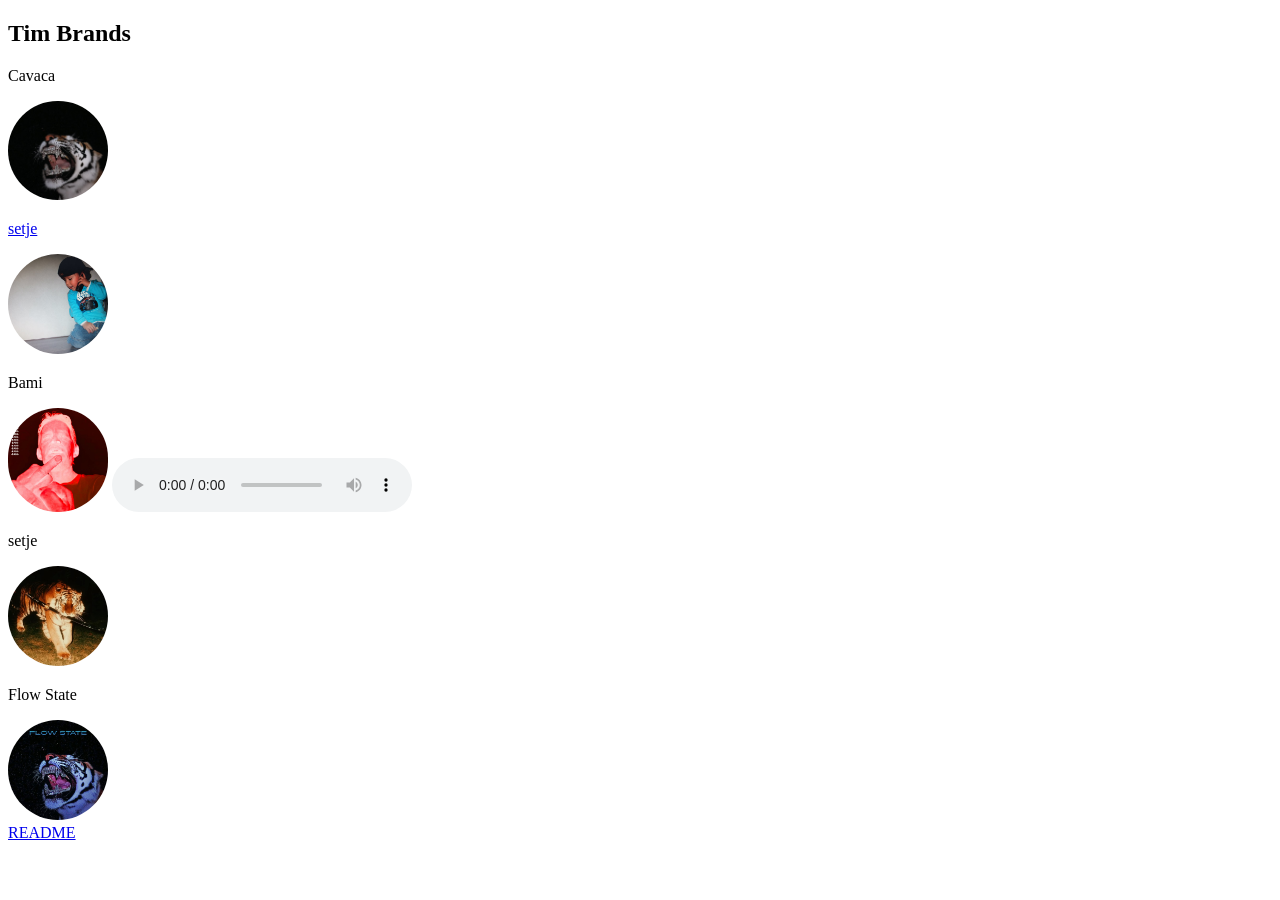
==== index.html @ af46ac21 "Grote update" ====
<!DOCTYPE html>
<html lang="en">
<head>
    <meta charset="UTF-8">
    <meta name="viewport" content="width=device-width, initial-scale=1.0">
    <title>Tim Brands</title>
    <link rel="stylesheet" href="style.css"> 
</head>
<body>
    
    <article>
    
     <h1>Tim Brands</h1>
     <p>Cavaca</p>
    <a href="pagina.html">
     <img src="assets/images/WhatsApp Image 2026-09-09 at 10.43.16.jpeg" a/>
     <p>setje</p>
    <a href="pagina2.html">
        <img src="assets/images/image.png" alt="image"a/></a>
     <p>Bami</p>
      <img src="assets/images/bamii.jpg" alt="Bami">
    <audio controls>
        <source src="assets/geluid/BAMI.mp3" type="audio/mp3">
    </audio>
     <p>setje</p>
    <a href="pagina3.html">
        <img src="assets/images/a937256b-02ed-45a4-a8c7-3f97fd3dcb07.jpg" alt="image"a/></a>
     <p>Flow State</p>
    <a href="https://on.soundcloud.com/6f1r5mSzywfcaquycA">
        <img src="assets/images/WhatsApp Image 2026-01-17 at 12.46.58.jpeg" alt="Flow State"></a>
    </article>

    <a href="README.md">README</a>
   
</body>
</html>
---- style.css ----
img{
    width: 100px;
    height: auto;
    border-radius: 100px;
}
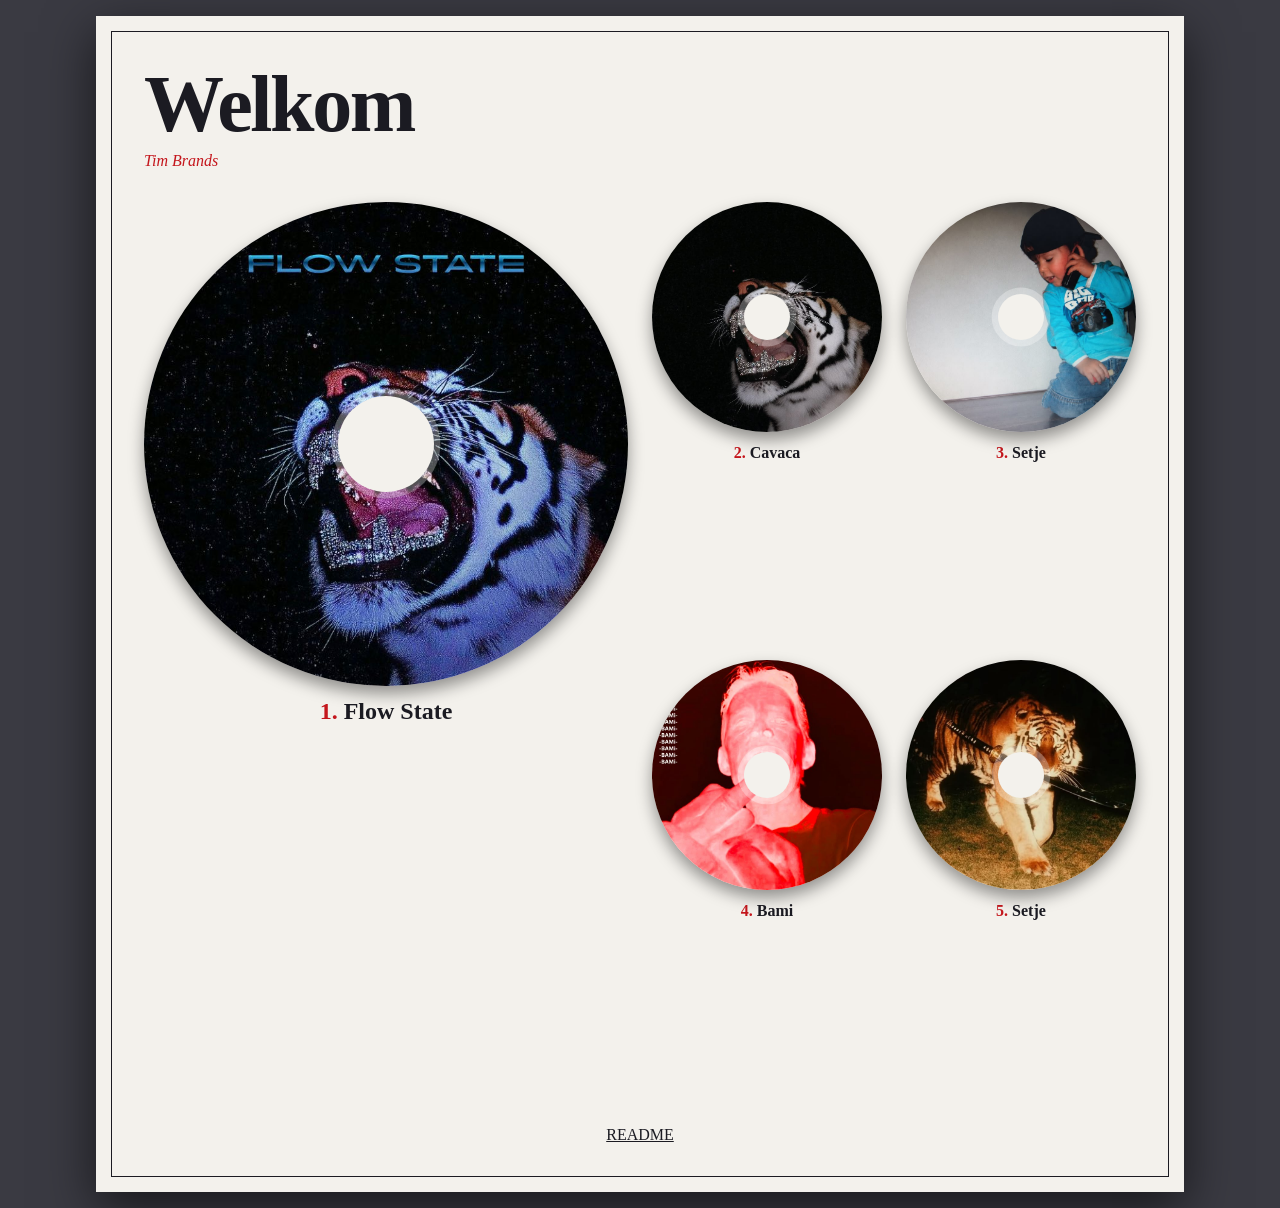
==== commit f7caf03b: "Update index.html" ====
--- a/index.html
+++ b/index.html
@@ -1,36 +1,67 @@
-        <!DOCTYPE html>
-<html lang="en">
+<!DOCTYPE html>
+<html lang="nl">
 <head>
     <meta charset="UTF-8">
     <meta name="viewport" content="width=device-width, initial-scale=1.0">
-    <title>Tim Brands</title>
-    <link rel="stylesheet" href="style.css"> 
+    <title>Welkom</title>
+    <link rel="stylesheet" href="style.css">
 </head>
 <body>
-    
-    <article>
-    
-     <h1>Tim Brands</h1>
-     <p>Cavaca</p>
-    <a href="pagina.html">
-     <img src="assets/images/WhatsApp Image 2026-09-09 at 10.43.16.jpeg" a/>
-     <p>setje</p>
-    <a href="pagina2.html">
-        <img src="assets/images/image.png" alt="image"a/></a>
-     <p>Bami</p>
-      <img src="assets/images/bamii.jpg" alt="Bami">
-    <audio controls>
-        <source src="assets/geluid/BAMI.mp3" type="audio/mp3">
-    </audio>
-     <p>setje</p>
-    <a href="pagina3.html">
-        <img src="assets/images/a937256b-02ed-45a4-a8c7-3f97fd3dcb07.jpg" alt="image"a/></a>
-     <p>Flow State</p>
-    <a href="https://on.soundcloud.com/6f1r5mSzywfcaquycA">
-        <img src="assets/images/WhatsApp Image 2026-01-17 at 12.46.58.jpeg" alt="Flow State"></a>
-    </article>
 
-    <a href="README.md">README</a>
-   
+    <main class="boekje">
+
+        <header>
+            <h1>Welkom</h1>
+            <p>Tim Brands</p>
+        </header>
+
+        <section class="tracks">
+
+            <figure class="groot">
+                <a class="disc" href="https://on.soundcloud.com/6f1r5mSzywfcaquycA" aria-label="Flow State beluisteren op SoundCloud">
+                    <img src="assets/images/WhatsApp%20Image%202026-01-17%20at%2012.46.58.jpeg" alt="Hoes van Flow State: een tijger met diamanten tanden op een zwarte achtergrond">
+                </a>
+                <figcaption>Flow State</figcaption>
+            </figure>
+
+            <figure>
+                <a class="disc" href="https://on.soundcloud.com/ayaBrdO5UiDS3gHGfw" aria-label="Cavaca beluisteren op SoundCloud">
+                    <img src="assets/images/WhatsApp%20Image%202026-09-09%20at%2010.43.16.jpeg" alt="Hoes van Cavaca: een tijger met glimmende tanden op een zwarte achtergrond">
+                </a>
+                <figcaption>Cavaca</figcaption>
+            
+            </figure>
+
+            <figure>
+                <a class="disc" href="https://on.soundcloud.com/Q3WvW6W46OiiG2Fvrd" aria-label="Setje beluisteren op SoundCloud">
+                    <img src="assets/images/image.png" alt="Hoes van een setje: een kind met een pet dat aan de telefoon zit">
+                </a>
+                <figcaption>Setje</figcaption>
+                <iframe title="SoundCloud-speler" src="https://w.soundcloud.com/player/?url=https%3A//on.soundcloud.com/Q3WvW6W46OiiG2Fvrd&amp;visual=false&amp;show_comments=false" loading="lazy"></iframe>
+            </figure>
+
+            <figure>
+                <div class="disc">
+                    <img src="assets/images/bamii.jpg" alt="Hoes van Bami: een rood getint portret met de tekst -BAMI- erboven">
+                </div>
+                <figcaption>Bami</figcaption>
+            </figure>
+
+            <figure>
+                <a class="disc" href="https://soundcloud.com/mr-applejuice010/usbae-select-set?si=06223001ce2b4aa1bcfb086d5aa0bc2f&amp;utm_source=clipboard&amp;utm_medium=text&amp;utm_campaign=social_sharing" aria-label="USBAE select set beluisteren op SoundCloud">
+                    <img src="assets/images/a937256b-02ed-45a4-a8c7-3f97fd3dcb07.jpg" alt="Hoes van USBAE: een tijger met een zwaard in zijn bek in het donker">
+                </a>
+                <figcaption>Setje</figcaption>
+                <iframe title="SoundCloud-speler" src="https://w.soundcloud.com/player/?url=https%3A//soundcloud.com/mr-applejuice010/usbae-select-set&amp;visual=false&amp;show_comments=false" loading="lazy"></iframe>
+            </figure>
+
+        </section>
+
+        <footer>
+            <a href="README.md">README</a>
+        </footer>
+
+    </main>
+
 </body>
 </html>
--- a/style.css
+++ b/style.css
@@ -1,5 +1,149 @@
-img{
-    width: 100px;
-    height: auto;
-    border-radius: 100px;
+/* Kleuren: licht en donker via prefers-color-scheme */
+:root {
+    --tafel: #3a3a42;
+    --papier: #f3f1ec;
+    --tekst: #1b1b22;
+    --accent: #c4161c;
+}
+
+@media (prefers-color-scheme: dark) {
+    :root {
+        --tafel: #050509;
+        --papier: #14151c;
+        --tekst: #eceae6;
+        --accent: #ff4a4f;
+    }
+}
+
+body {
+    margin: 0;
+    padding: 1rem;
+    background: var(--tafel);
+    color: var(--tekst);
+    font-family: Georgia, serif;
+}
+
+a {
+    color: inherit;
+}
+
+a:focus-visible {
+    outline: 3px solid var(--accent);
+    outline-offset: 4px;
+}
+
+/* De bladzijde van het cd-boekje */
+.boekje {
+    max-width: 62rem;
+    margin: 0 auto;
+    padding: 2rem;
+    background: var(--papier);
+    box-shadow: 0 1rem 3rem rgba(0, 0, 0, 0.6);
+    outline: 1px solid var(--tekst);
+    outline-offset: -1rem;
+}
+
+h1 {
+    margin: 0;
+    font-size: clamp(2.5rem, 9vw, 5rem);
+    line-height: 1;
+    letter-spacing: -0.03em;
+}
+
+header p {
+    margin: 0.5rem 0 2rem;
+    color: var(--accent);
+    font-style: italic;
+}
+
+/* Grid met cd's */
+.tracks {
+    display: grid;
+    grid-template-columns: 1fr;
+    gap: 1.5rem;
+    counter-reset: nummer;
+}
+
+figure {
+    margin: 0;
+    counter-increment: nummer;
+}
+
+/* Elke afbeelding is een ronde cd met een gat in het midden */
+.disc {
+    display: block;
+    position: relative;
+}
+
+.disc img {
+    display: block;
+    width: 100%;
+    aspect-ratio: 1;
+    object-fit: cover;
+    border-radius: 50%;
+    box-shadow: 0 0.5rem 1rem rgba(0, 0, 0, 0.4);
+}
+
+.disc::after {
+    content: "";
+    position: absolute;
+    inset: 40%;
+    border-radius: 50%;
+    background: var(--papier);
+    box-shadow: 0 0 0 0.4rem rgba(255, 255, 255, 0.3);
+}
+
+/* Tracknummer en titel, zoals in een boekje */
+figcaption {
+    margin-top: 0.75rem;
+    text-align: center;
+    font-weight: bold;
+}
+
+figcaption::before {
+    content: counter(nummer) ". ";
+    color: var(--accent);
+}
+
+iframe {
+    display: block;
+    width: 100%;
+    height: 166px;
+    margin-top: 0.5rem;
+    border: 0;
+}
+
+footer {
+    margin-top: 2rem;
+    text-align: center;
+}
+
+/* Tablet: 2 kolommen, Flow State over de volle breedte */
+@media (min-width: 30rem) {
+    .tracks {
+        grid-template-columns: repeat(2, 1fr);
+    }
+
+    .groot {
+        grid-column: span 2;
+    }
+}
+
+/* Groter scherm: 4 kolommen, Flow State is de grote cd */
+@media (min-width: 50rem) {
+    .boekje {
+        padding: 3rem;
+    }
+
+    .tracks {
+        grid-template-columns: repeat(4, 1fr);
+    }
+
+    .groot {
+        grid-row: span 2;
+    }
+
+    .groot figcaption {
+        font-size: 1.5rem;
+    }
 }
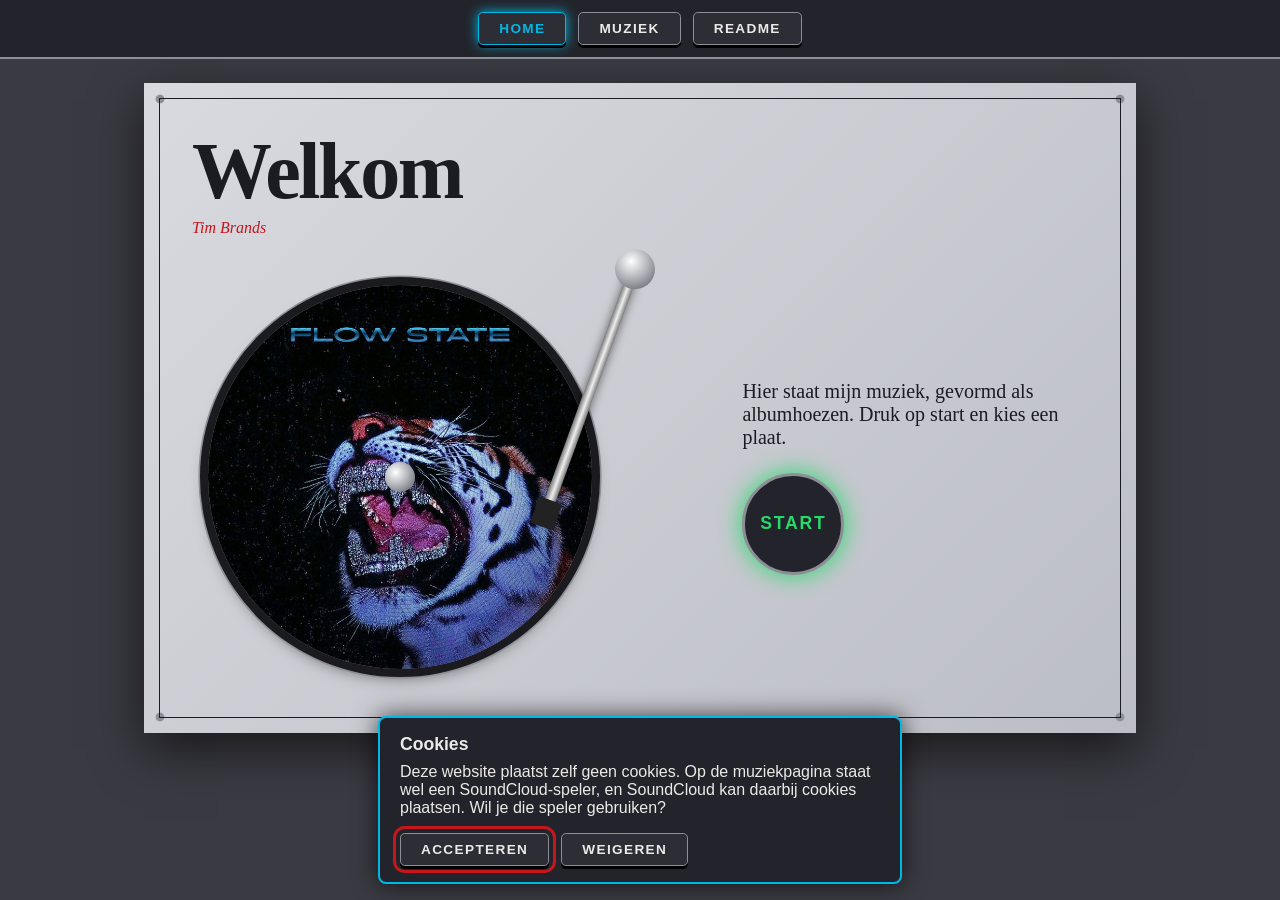
==== commit def1e96c: "update na dit weekend weekend van 3 en 4 oktober" ====
--- a/index.html
+++ b/index.html
@@ -5,63 +5,49 @@
     <meta name="viewport" content="width=device-width, initial-scale=1.0">
     <title>Welkom</title>
     <link rel="stylesheet" href="style.css">
+    <script src="cookies.js" defer></script>
 </head>
 <body>
 
-    <main class="boekje">
+    <nav aria-label="Hoofdmenu">
+        <a href="index.html" aria-current="page">Home</a>
+        <a href="muziek.html">Muziek</a>
+        <a href="README.md">README</a>
+    </nav>
+
+    <main class="draaitafel">
 
         <header>
             <h1>Welkom</h1>
             <p>Tim Brands</p>
         </header>
 
-        <section class="tracks">
+        <section class="deck">
 
-            <figure class="groot">
-                <a class="disc" href="https://on.soundcloud.com/6f1r5mSzywfcaquycA" aria-label="Flow State beluisteren op SoundCloud">
+            <div class="platter">
+                <div class="disc draait">
                     <img src="assets/images/WhatsApp%20Image%202026-01-17%20at%2012.46.58.jpeg" alt="Hoes van Flow State: een tijger met diamanten tanden op een zwarte achtergrond">
-                </a>
-                <figcaption>Flow State</figcaption>
-            </figure>
+                </div>
+                <span class="toonarm" aria-hidden="true"></span>
+            </div>
 
-            <figure>
-                <a class="disc" href="https://on.soundcloud.com/ayaBrdO5UiDS3gHGfw" aria-label="Cavaca beluisteren op SoundCloud">
-                    <img src="assets/images/WhatsApp%20Image%202026-09-09%20at%2010.43.16.jpeg" alt="Hoes van Cavaca: een tijger met glimmende tanden op een zwarte achtergrond">
-                </a>
-                <figcaption>Cavaca</figcaption>
-            
-            </figure>
-
-            <figure>
-                <a class="disc" href="https://on.soundcloud.com/Q3WvW6W46OiiG2Fvrd" aria-label="Setje beluisteren op SoundCloud">
-                    <img src="assets/images/image.png" alt="Hoes van een setje: een kind met een pet dat aan de telefoon zit">
-                </a>
-                <figcaption>Setje</figcaption>
-                <iframe title="SoundCloud-speler" src="https://w.soundcloud.com/player/?url=https%3A//on.soundcloud.com/Q3WvW6W46OiiG2Fvrd&amp;visual=false&amp;show_comments=false" loading="lazy"></iframe>
-            </figure>
-
-            <figure>
-                <div class="disc">
-                    <img src="assets/images/bamii.jpg" alt="Hoes van Bami: een rood getint portret met de tekst -BAMI- erboven">
-                </div>
-                <figcaption>Bami</figcaption>
-            </figure>
-
-            <figure>
-                <a class="disc" href="https://soundcloud.com/mr-applejuice010/usbae-select-set?si=06223001ce2b4aa1bcfb086d5aa0bc2f&amp;utm_source=clipboard&amp;utm_medium=text&amp;utm_campaign=social_sharing" aria-label="USBAE select set beluisteren op SoundCloud">
-                    <img src="assets/images/a937256b-02ed-45a4-a8c7-3f97fd3dcb07.jpg" alt="Hoes van USBAE: een tijger met een zwaard in zijn bek in het donker">
-                </a>
-                <figcaption>Setje</figcaption>
-                <iframe title="SoundCloud-speler" src="https://w.soundcloud.com/player/?url=https%3A//soundcloud.com/mr-applejuice010/usbae-select-set&amp;visual=false&amp;show_comments=false" loading="lazy"></iframe>
-            </figure>
+            <div class="bediening">
+                <p>Hier staat mijn muziek, gevormd als albumhoezen. Druk op start en kies een plaat.</p>
+                <a class="start" href="muziek.html">Start</a>
+            </div>
 
         </section>
 
-        <footer>
-            <a href="README.md">README</a>
-        </footer>
-
     </main>
 
+    <dialog class="cookies" aria-labelledby="cookie-titel">
+        <h2 id="cookie-titel">Cookies</h2>
+        <p>Deze website plaatst zelf geen cookies. Op de muziekpagina staat wel een SoundCloud-speler, en SoundCloud kan daarbij cookies plaatsen. Wil je die speler gebruiken?</p>
+        <form method="dialog">
+            <button type="submit" data-keuze="ja">Accepteren</button>
+            <button type="submit" data-keuze="nee">Weigeren</button>
+        </form>
+    </dialog>
+
 </body>
-</html>+</html>
--- a/style.css
+++ b/style.css
@@ -1,23 +1,30 @@
-/* Kleuren: licht en donker via prefers-color-scheme */
+/* Kleuren: licht is de standaard, donker volgt de instelling van het apparaat */
 :root {
     --tafel: #3a3a42;
-    --papier: #f3f1ec;
+    --plint: #d9dadf;
+    --plint-donker: #bcbec6;
     --tekst: #1b1b22;
     --accent: #c4161c;
+    --balk: #23242b;
+    --led: #00b8e6;
+    --play: #27d96b;
+    --plaat: #1a1a1f;
+    --metaal: #8d8f97;
 }
 
 @media (prefers-color-scheme: dark) {
     :root {
         --tafel: #050509;
-        --papier: #14151c;
+        --plint: #14151c;
+        --plint-donker: #0d0e13;
         --tekst: #eceae6;
         --accent: #ff4a4f;
+        --led: #00d4ff;
     }
 }
 
 body {
     margin: 0;
-    padding: 1rem;
     background: var(--tafel);
     color: var(--tekst);
     font-family: Georgia, serif;
@@ -27,20 +34,74 @@
     color: inherit;
 }
 
-a:focus-visible {
+a:focus-visible,
+button:focus-visible {
     outline: 3px solid var(--accent);
     outline-offset: 4px;
 }
 
-/* De bladzijde van het cd-boekje */
-.boekje {
-    max-width: 62rem;
-    margin: 0 auto;
+/* Balk bovenin, als de knoppenstrip van een draaitafel */
+nav {
+    position: sticky;
+    top: 0;
+    z-index: 1;
+    display: flex;
+    justify-content: center;
+    gap: 0.75rem;
+    padding: 0.75rem 1rem;
+    background: var(--balk);
+    border-bottom: 2px solid var(--metaal);
+}
+
+/* Knoppen (menu en cookies) zien eruit als drukknoppen */
+nav a,
+.cookies button {
+    padding: 0.5rem 1.25rem;
+    border: 1px solid var(--metaal);
+    border-radius: 0.3rem;
+    background: #2c2d35;
+    color: #eceae6;
+    box-shadow: 0 3px 0 #000;
+    font: bold 0.85rem Arial, sans-serif;
+    letter-spacing: 0.1em;
+    text-transform: uppercase;
+    text-decoration: none;
+    cursor: pointer;
+}
+
+/* De pagina waar je op zit krijgt een brandend ledlampje */
+nav a[aria-current="page"] {
+    border-color: var(--led);
+    color: var(--led);
+    box-shadow: 0 3px 0 #000, 0 0 0.75rem var(--led);
+}
+
+/* De plint van de draaitafel, met vier schroeven in de hoeken */
+.draaitafel {
+    width: min(62rem, calc(100% - 2rem));
+    margin: 1.5rem auto;
     padding: 2rem;
-    background: var(--papier);
+    box-sizing: border-box;
+    background:
+        radial-gradient(circle, var(--metaal) 0 0.25rem, transparent 0.3rem) left 0.5rem top 0.5rem / 1rem 1rem no-repeat,
+        radial-gradient(circle, var(--metaal) 0 0.25rem, transparent 0.3rem) right 0.5rem top 0.5rem / 1rem 1rem no-repeat,
+        radial-gradient(circle, var(--metaal) 0 0.25rem, transparent 0.3rem) left 0.5rem bottom 0.5rem / 1rem 1rem no-repeat,
+        radial-gradient(circle, var(--metaal) 0 0.25rem, transparent 0.3rem) right 0.5rem bottom 0.5rem / 1rem 1rem no-repeat,
+        linear-gradient(135deg, var(--plint), var(--plint-donker));
     box-shadow: 0 1rem 3rem rgba(0, 0, 0, 0.6);
     outline: 1px solid var(--tekst);
     outline-offset: -1rem;
+}
+
+/* Donker: de draaitafel krijgt de felle ledkleuren van een cdj */
+@media (prefers-color-scheme: dark) {
+    .draaitafel {
+        box-shadow:
+            0 0 0 0.3rem #00d4ff,
+            0 0 1.5rem 0.5rem #00d4ff,
+            0 0 4rem 1.5rem #ff2d95,
+            0 0 8rem 3rem #7a2cff;
+    }
 }
 
 h1 {
@@ -56,20 +117,7 @@
     font-style: italic;
 }
 
-/* Grid met cd's */
-.tracks {
-    display: grid;
-    grid-template-columns: 1fr;
-    gap: 1.5rem;
-    counter-reset: nummer;
-}
-
-figure {
-    margin: 0;
-    counter-increment: nummer;
-}
-
-/* Elke afbeelding is een ronde cd met een gat in het midden */
+/* Elke afbeelding is een plaat op een draaitafel, met een spil in het midden */
 .disc {
     display: block;
     position: relative;
@@ -81,28 +129,47 @@
     aspect-ratio: 1;
     object-fit: cover;
     border-radius: 50%;
-    box-shadow: 0 0.5rem 1rem rgba(0, 0, 0, 0.4);
-}
-
+    box-shadow: 0 0 0 0.5rem var(--plaat), 0 0 0 0.6rem var(--metaal), 0 0.5rem 1rem rgba(0, 0, 0, 0.5);
+}
+
+/* Groeven van de plaat */
+.disc::before {
+    content: "";
+    position: absolute;
+    inset: 0;
+    border-radius: 50%;
+    background: repeating-radial-gradient(circle, transparent 0 0.2rem, rgba(0, 0, 0, 0.15) 0.2rem 0.25rem);
+}
+
+/* Spil */
 .disc::after {
     content: "";
     position: absolute;
-    inset: 40%;
-    border-radius: 50%;
-    background: var(--papier);
-    box-shadow: 0 0 0 0.4rem rgba(255, 255, 255, 0.3);
-}
-
-/* Tracknummer en titel, zoals in een boekje */
+    inset: 46%;
+    border-radius: 50%;
+    background: radial-gradient(circle at 35% 35%, #fff, #9a9ca3 60%, #55565c);
+}
+
+/* Grid met platen */
+.tracks {
+    display: grid;
+    grid-template-columns: 1fr;
+    gap: 2rem;
+}
+
+figure {
+    margin: 0;
+}
+
 figcaption {
-    margin-top: 0.75rem;
+    margin-top: 1rem;
     text-align: center;
     font-weight: bold;
 }
 
-figcaption::before {
-    content: counter(nummer) ". ";
-    color: var(--accent);
+/* Een speler zonder adres (nog niet geaccepteerd) laten we niet zien */
+iframe:not([src]) {
+    display: none;
 }
 
 iframe {
@@ -113,9 +180,145 @@
     border: 0;
 }
 
-footer {
-    margin-top: 2rem;
-    text-align: center;
+/* Uitleg als de speler is geweigerd */
+.speler-uit {
+    margin: 0.5rem 0 0;
+    font-size: 0.9rem;
+}
+
+.speler-uit button {
+    padding: 0;
+    border: 0;
+    background: none;
+    color: inherit;
+    font: inherit;
+    text-decoration: underline;
+    cursor: pointer;
+}
+
+/* Home: de plaat op het draaiplateau met een toonarm */
+.deck {
+    display: grid;
+    grid-template-columns: 1fr;
+    gap: 2rem;
+    align-items: center;
+}
+
+.platter {
+    position: relative;
+    width: 100%;
+    max-width: 26rem;
+    padding: 1rem;
+    box-sizing: border-box;
+}
+
+.toonarm {
+    position: absolute;
+    top: 0;
+    right: 0;
+    width: 0.7rem;
+    height: 62%;
+    border-radius: 0.35rem;
+    background: linear-gradient(90deg, #777, #eee, #777);
+    box-shadow: 0 0.3rem 0.6rem rgba(0, 0, 0, 0.5);
+    transform-origin: 50% 0;
+    transform: rotate(20deg);
+}
+
+/* Draaipunt van de toonarm */
+.toonarm::before {
+    content: "";
+    position: absolute;
+    top: -1.25rem;
+    left: 50%;
+    width: 2.5rem;
+    height: 2.5rem;
+    margin-left: -1.25rem;
+    border-radius: 50%;
+    background: radial-gradient(circle at 35% 35%, #fff, #9a9ca3 60%, #55565c);
+}
+
+/* Naaldhouder */
+.toonarm::after {
+    content: "";
+    position: absolute;
+    bottom: -1rem;
+    left: -0.4rem;
+    width: 1.5rem;
+    height: 1.75rem;
+    border-radius: 0.2rem;
+    background: #222;
+}
+
+.bediening p {
+    margin: 0 0 1.5rem;
+    font-size: 1.25rem;
+}
+
+/* Grote startknop met groen ledlicht, zoals de play-knop op een cdj */
+.start {
+    display: grid;
+    place-items: center;
+    width: 6rem;
+    height: 6rem;
+    border: 3px solid var(--metaal);
+    border-radius: 50%;
+    background: var(--balk);
+    color: var(--play);
+    box-shadow: 0 0 1.5rem var(--play);
+    font: bold 1.1rem Arial, sans-serif;
+    letter-spacing: 0.1em;
+    text-transform: uppercase;
+    text-decoration: none;
+}
+
+/* Cookiemelding onderin beeld (cookies.js laat hem zien en onthoudt de keuze) */
+.cookies {
+    position: fixed;
+    inset: auto 1rem 1rem;
+    z-index: 2;
+    max-width: 30rem;
+    margin: 0 auto;
+    padding: 1rem 1.25rem;
+    border: 2px solid var(--led);
+    border-radius: 0.5rem;
+    background: var(--balk);
+    color: #eceae6;
+    box-shadow: 0 0 1.5rem rgba(0, 0, 0, 0.7);
+    font-family: Arial, sans-serif;
+}
+
+.cookies h2 {
+    margin: 0 0 0.5rem;
+    font-size: 1.1rem;
+}
+
+.cookies p {
+    margin: 0 0 1rem;
+}
+
+.cookies form {
+    display: flex;
+    gap: 0.75rem;
+}
+
+/* Platen draaien alleen als de bezoeker daar tegen kan */
+@media (prefers-reduced-motion: no-preference) {
+    @keyframes draai {
+        to {
+            transform: rotate(360deg);
+        }
+    }
+
+    .disc img {
+        animation: draai 6s linear infinite paused;
+    }
+
+    .disc:hover img,
+    .disc:focus-visible img,
+    .draait img {
+        animation-play-state: running;
+    }
 }
 
 /* Tablet: 2 kolommen, Flow State over de volle breedte */
@@ -129,9 +332,9 @@
     }
 }
 
-/* Groter scherm: 4 kolommen, Flow State is de grote cd */
+/* Groter scherm: 4 kolommen, Flow State is de grote plaat */
 @media (min-width: 50rem) {
-    .boekje {
+    .draaitafel {
         padding: 3rem;
     }
 
@@ -146,4 +349,12 @@
     .groot figcaption {
         font-size: 1.5rem;
     }
-}+
+    .deck {
+        grid-template-columns: 3fr 2fr;
+    }
+
+    .toonarm {
+        right: -2rem;
+    }
+}
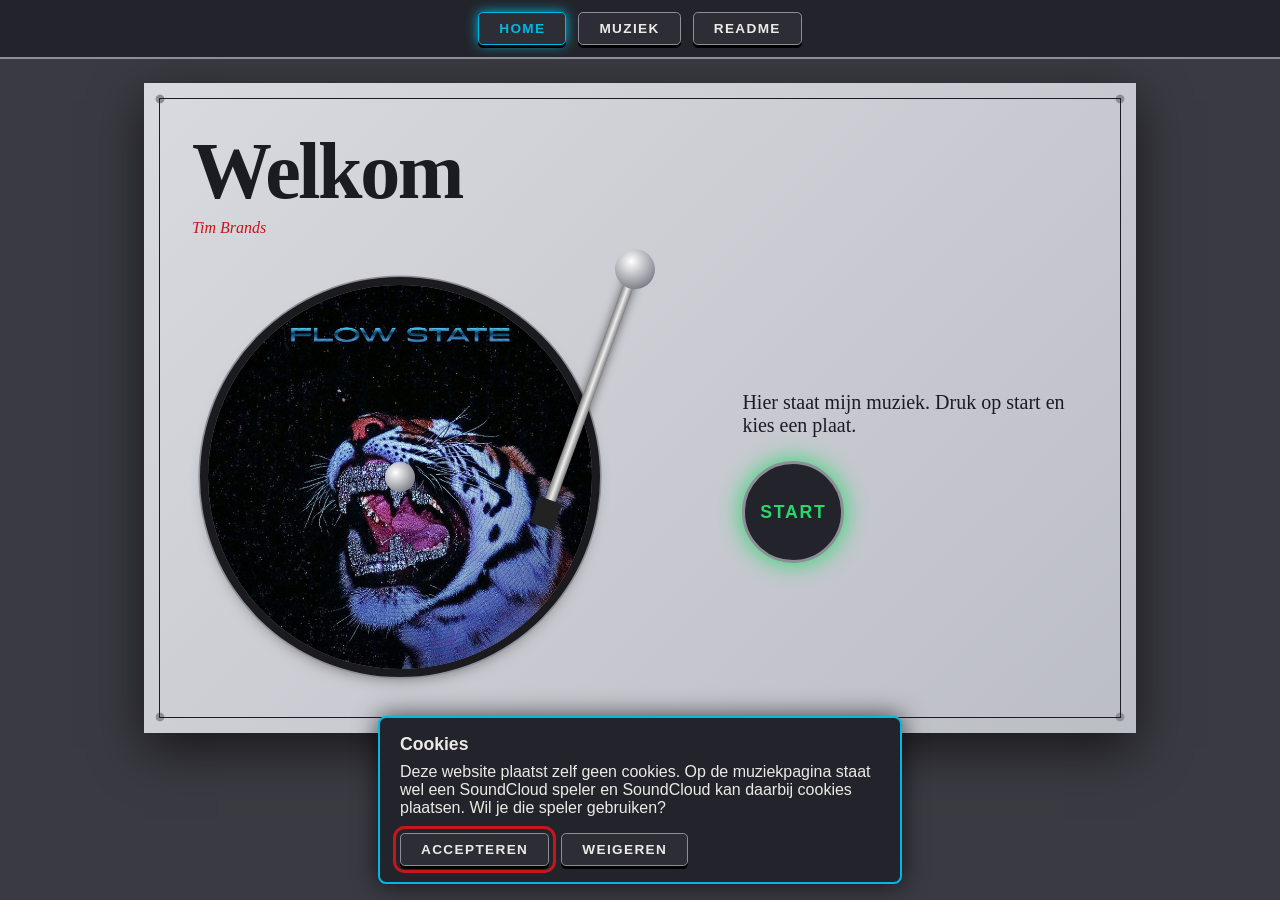
==== commit 9b0bf36f: "alts" ====
--- a/index.html
+++ b/index.html
@@ -32,7 +32,7 @@
             </div>
 
             <div class="bediening">
-                <p>Hier staat mijn muziek, gevormd als albumhoezen. Druk op start en kies een plaat.</p>
+                <p>Hier staat mijn muziek. Druk op start en kies een plaat.</p>
                 <a class="start" href="muziek.html">Start</a>
             </div>
 
@@ -42,7 +42,7 @@
 
     <dialog class="cookies" aria-labelledby="cookie-titel">
         <h2 id="cookie-titel">Cookies</h2>
-        <p>Deze website plaatst zelf geen cookies. Op de muziekpagina staat wel een SoundCloud-speler, en SoundCloud kan daarbij cookies plaatsen. Wil je die speler gebruiken?</p>
+        <p>Deze website plaatst zelf geen cookies. Op de muziekpagina staat wel een SoundCloud speler en SoundCloud kan daarbij cookies plaatsen. Wil je die speler gebruiken?</p>
         <form method="dialog">
             <button type="submit" data-keuze="ja">Accepteren</button>
             <button type="submit" data-keuze="nee">Weigeren</button>
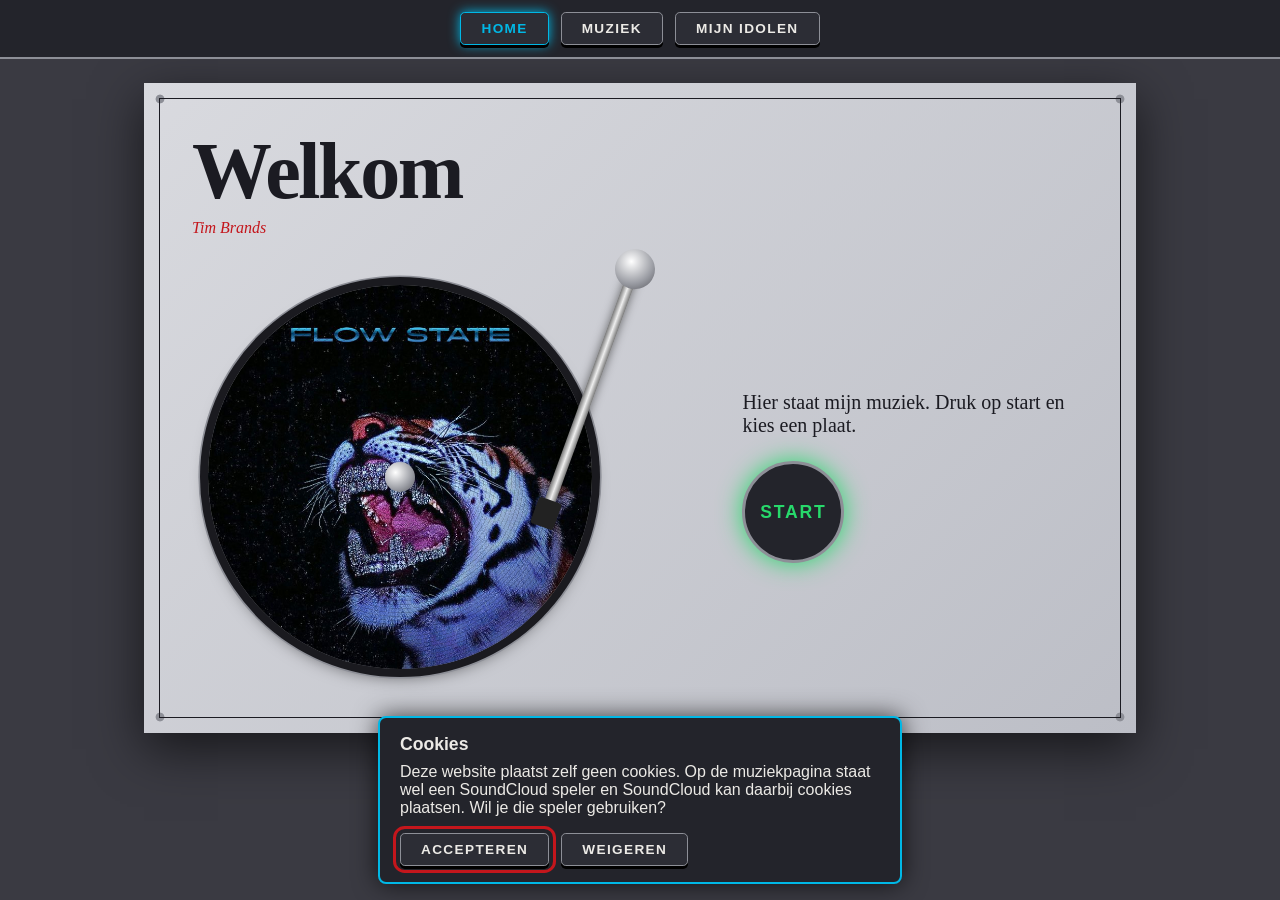
==== commit 4e5b3cfa: "songteksten er in" ====
--- a/index.html
+++ b/index.html
@@ -12,7 +12,7 @@
     <nav aria-label="Hoofdmenu">
         <a href="index.html" aria-current="page">Home</a>
         <a href="muziek.html">Muziek</a>
-        <a href="README.md">README</a>
+        <a href="pagina.html">mijn idolen</a>
     </nav>
 
     <main class="draaitafel">
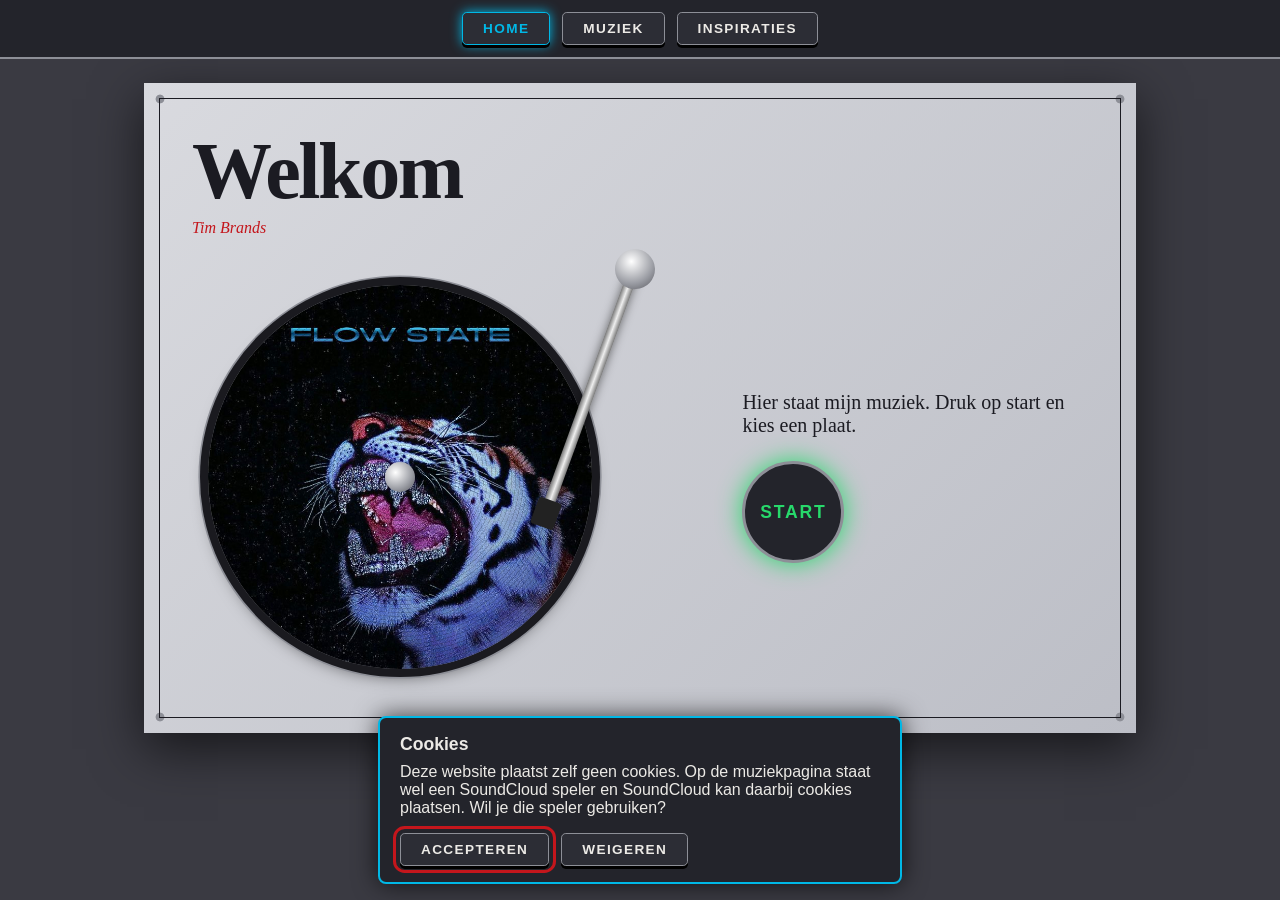
==== commit 29228544: "odymel debij" ====
--- a/index.html
+++ b/index.html
@@ -12,7 +12,7 @@
     <nav aria-label="Hoofdmenu">
         <a href="index.html" aria-current="page">Home</a>
         <a href="muziek.html">Muziek</a>
-        <a href="pagina.html">mijn idolen</a>
+        <a href="pagina.html">Inspiraties</a>
     </nav>
 
     <main class="draaitafel">
--- a/style.css
+++ b/style.css
@@ -1,4 +1,3 @@
-/* Kleuren: licht is de standaard, donker volgt de instelling van het apparaat */
 :root {
     --tafel: #3a3a42;
     --plint: #d9dadf;
@@ -40,7 +39,6 @@
     outline-offset: 4px;
 }
 
-/* Balk bovenin, als de knoppenstrip van een draaitafel */
 nav {
     position: sticky;
     top: 0;
@@ -53,7 +51,6 @@
     border-bottom: 2px solid var(--metaal);
 }
 
-/* Knoppen (menu en cookies) zien eruit als drukknoppen */
 nav a,
 .cookies button {
     padding: 0.5rem 1.25rem;
@@ -69,14 +66,12 @@
     cursor: pointer;
 }
 
-/* De pagina waar je op zit krijgt een brandend ledlampje */
 nav a[aria-current="page"] {
     border-color: var(--led);
     color: var(--led);
     box-shadow: 0 3px 0 #000, 0 0 0.75rem var(--led);
 }
 
-/* De plint van de draaitafel, met vier schroeven in de hoeken */
 .draaitafel {
     width: min(62rem, calc(100% - 2rem));
     margin: 1.5rem auto;
@@ -93,7 +88,6 @@
     outline-offset: -1rem;
 }
 
-/* Donker: de draaitafel krijgt de felle ledkleuren van een cdj */
 @media (prefers-color-scheme: dark) {
     .draaitafel {
         box-shadow:
@@ -117,7 +111,6 @@
     font-style: italic;
 }
 
-/* Elke afbeelding is een plaat op een draaitafel, met een spil in het midden */
 .disc {
     display: block;
     position: relative;
@@ -132,7 +125,6 @@
     box-shadow: 0 0 0 0.5rem var(--plaat), 0 0 0 0.6rem var(--metaal), 0 0.5rem 1rem rgba(0, 0, 0, 0.5);
 }
 
-/* Groeven van de plaat */
 .disc::before {
     content: "";
     position: absolute;
@@ -141,7 +133,6 @@
     background: repeating-radial-gradient(circle, transparent 0 0.2rem, rgba(0, 0, 0, 0.15) 0.2rem 0.25rem);
 }
 
-/* Spil */
 .disc::after {
     content: "";
     position: absolute;
@@ -150,7 +141,6 @@
     background: radial-gradient(circle at 35% 35%, #fff, #9a9ca3 60%, #55565c);
 }
 
-/* Grid met platen */
 .tracks {
     display: grid;
     grid-template-columns: 1fr;
@@ -167,7 +157,6 @@
     font-weight: bold;
 }
 
-/* Een speler zonder adres (nog niet geaccepteerd) laten we niet zien */
 iframe:not([src]) {
     display: none;
 }
@@ -180,7 +169,6 @@
     border: 0;
 }
 
-/* Uitleg als de speler is geweigerd */
 .speler-uit {
     margin: 0.5rem 0 0;
     font-size: 0.9rem;
@@ -196,7 +184,6 @@
     cursor: pointer;
 }
 
-/* Home: de plaat op het draaiplateau met een toonarm */
 .deck {
     display: grid;
     grid-template-columns: 1fr;
@@ -225,7 +212,6 @@
     transform: rotate(20deg);
 }
 
-/* Draaipunt van de toonarm */
 .toonarm::before {
     content: "";
     position: absolute;
@@ -238,7 +224,6 @@
     background: radial-gradient(circle at 35% 35%, #fff, #9a9ca3 60%, #55565c);
 }
 
-/* Naaldhouder */
 .toonarm::after {
     content: "";
     position: absolute;
@@ -255,7 +240,6 @@
     font-size: 1.25rem;
 }
 
-/* Grote startknop met groen ledlicht, zoals de play-knop op een cdj */
 .start {
     display: grid;
     place-items: center;
@@ -272,7 +256,6 @@
     text-decoration: none;
 }
 
-/* Cookiemelding onderin beeld (cookies.js laat hem zien en onthoudt de keuze) */
 .cookies {
     position: fixed;
     inset: auto 1rem 1rem;
@@ -302,7 +285,6 @@
     gap: 0.75rem;
 }
 
-/* Platen draaien alleen als de bezoeker daar tegen kan */
 @media (prefers-reduced-motion: no-preference) {
     @keyframes draai {
         to {
@@ -321,7 +303,6 @@
     }
 }
 
-/* Tablet: 2 kolommen, Flow State over de volle breedte */
 @media (min-width: 30rem) {
     .tracks {
         grid-template-columns: repeat(2, 1fr);
@@ -332,7 +313,6 @@
     }
 }
 
-/* Groter scherm: 4 kolommen, Flow State is de grote plaat */
 @media (min-width: 50rem) {
     .draaitafel {
         padding: 3rem;
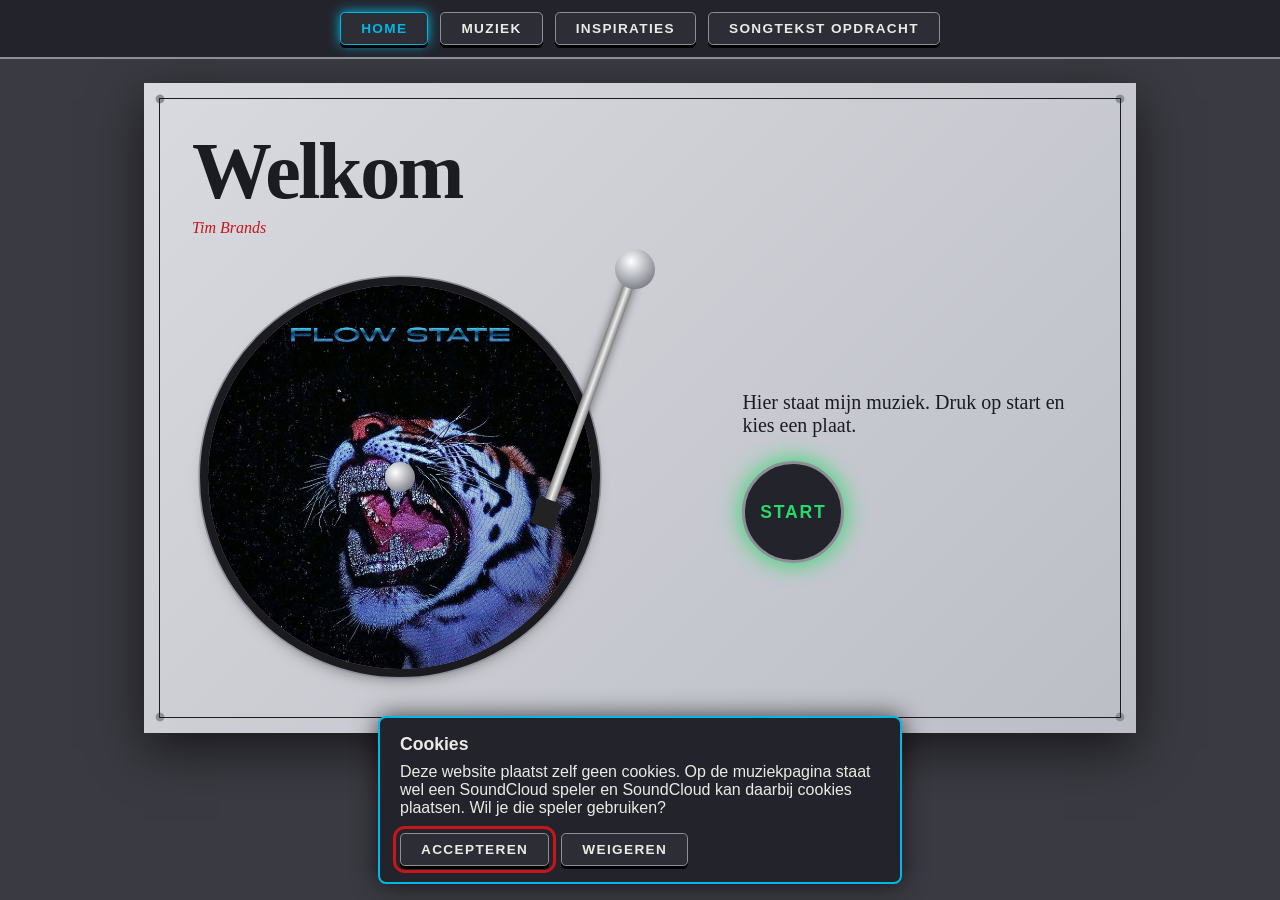
==== commit 9e65815d: "songtektst nu echt" ====
--- a/index.html
+++ b/index.html
@@ -13,6 +13,7 @@
         <a href="index.html" aria-current="page">Home</a>
         <a href="muziek.html">Muziek</a>
         <a href="pagina.html">Inspiraties</a>
+        <a href="songtekst.html">Songtekst opdracht</a>
     </nav>
 
     <main class="draaitafel">
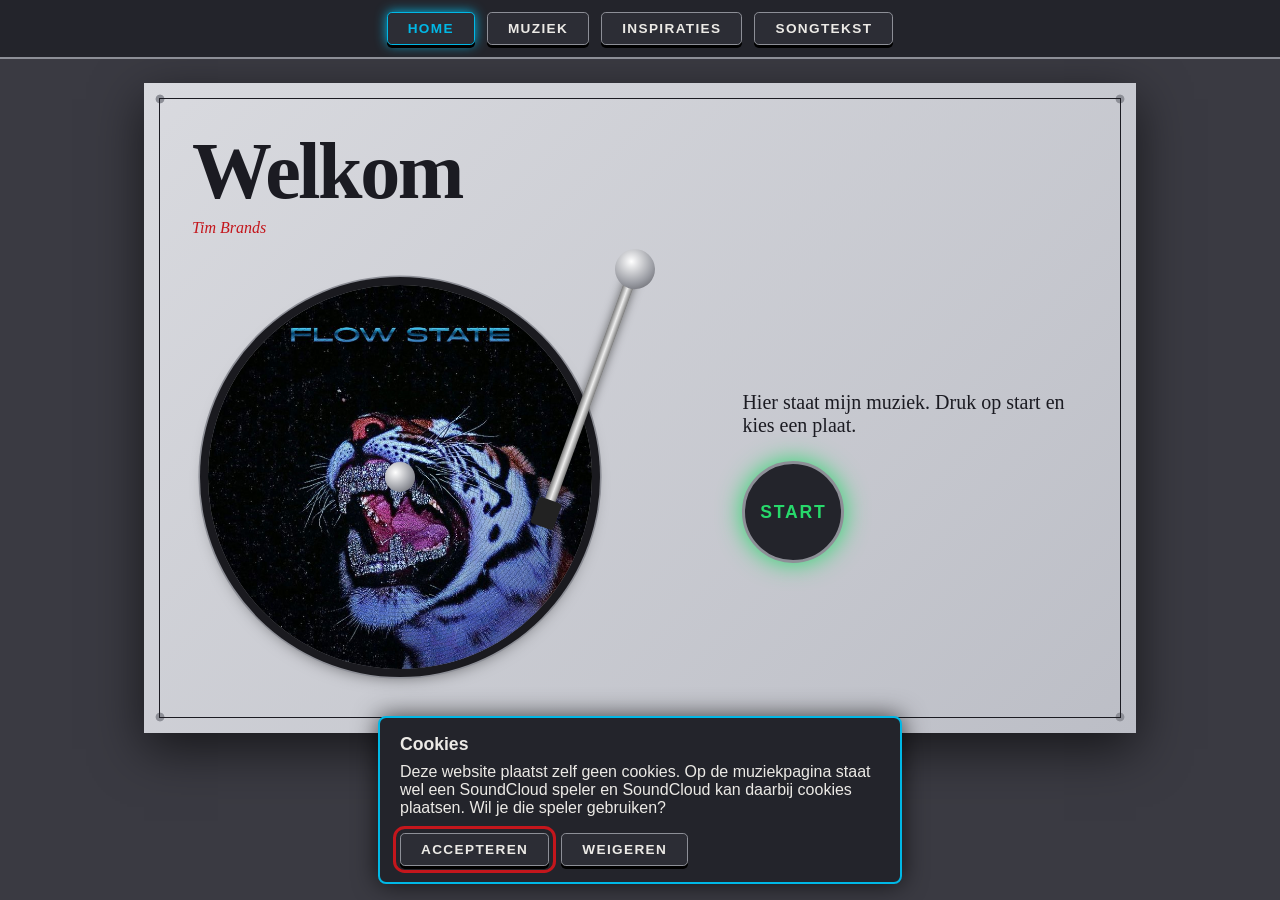
==== commit d292027f: "songtekst update" ====
--- a/index.html
+++ b/index.html
@@ -13,7 +13,7 @@
         <a href="index.html" aria-current="page">Home</a>
         <a href="muziek.html">Muziek</a>
         <a href="pagina.html">Inspiraties</a>
-        <a href="songtekst.html">Songtekst opdracht</a>
+        <a href="songtekst/songtekst.html">Songtekst</a>
     </nav>
 
     <main class="draaitafel">
@@ -24,6 +24,10 @@
         </header>
 
         <section class="deck">
+            <header class="verborgen">
+                <h2>Plaat kiezen</h2>
+            </header>
+
 
             <div class="platter">
                 <div class="disc draait">
--- a/style.css
+++ b/style.css
@@ -44,6 +44,7 @@
     top: 0;
     z-index: 1;
     display: flex;
+    flex-wrap: wrap;
     justify-content: center;
     gap: 0.75rem;
     padding: 0.75rem 1rem;
@@ -151,6 +152,28 @@
     margin: 0;
 }
 
+.verborgen {
+    position: absolute;
+    width: 1px;
+    height: 1px;
+    margin: -1px;
+    padding: 0;
+    overflow: hidden;
+    clip-path: inset(50%);
+    white-space: nowrap;
+    border: 0;
+}
+
+.enkel {
+    max-width: 26rem;
+    margin: 0 auto;
+    grid-template-columns: 1fr;
+}
+
+.enkel .disc img {
+    object-position: 50% 25%;
+}
+
 figcaption {
     margin-top: 1rem;
     text-align: center;
@@ -308,6 +331,10 @@
         grid-template-columns: repeat(2, 1fr);
     }
 
+    .tracks.enkel {
+        grid-template-columns: 1fr;
+    }
+
     .groot {
         grid-column: span 2;
     }
@@ -322,6 +349,10 @@
         grid-template-columns: repeat(4, 1fr);
     }
 
+    .tracks.enkel {
+        grid-template-columns: 1fr;
+    }
+
     .groot {
         grid-row: span 2;
     }
